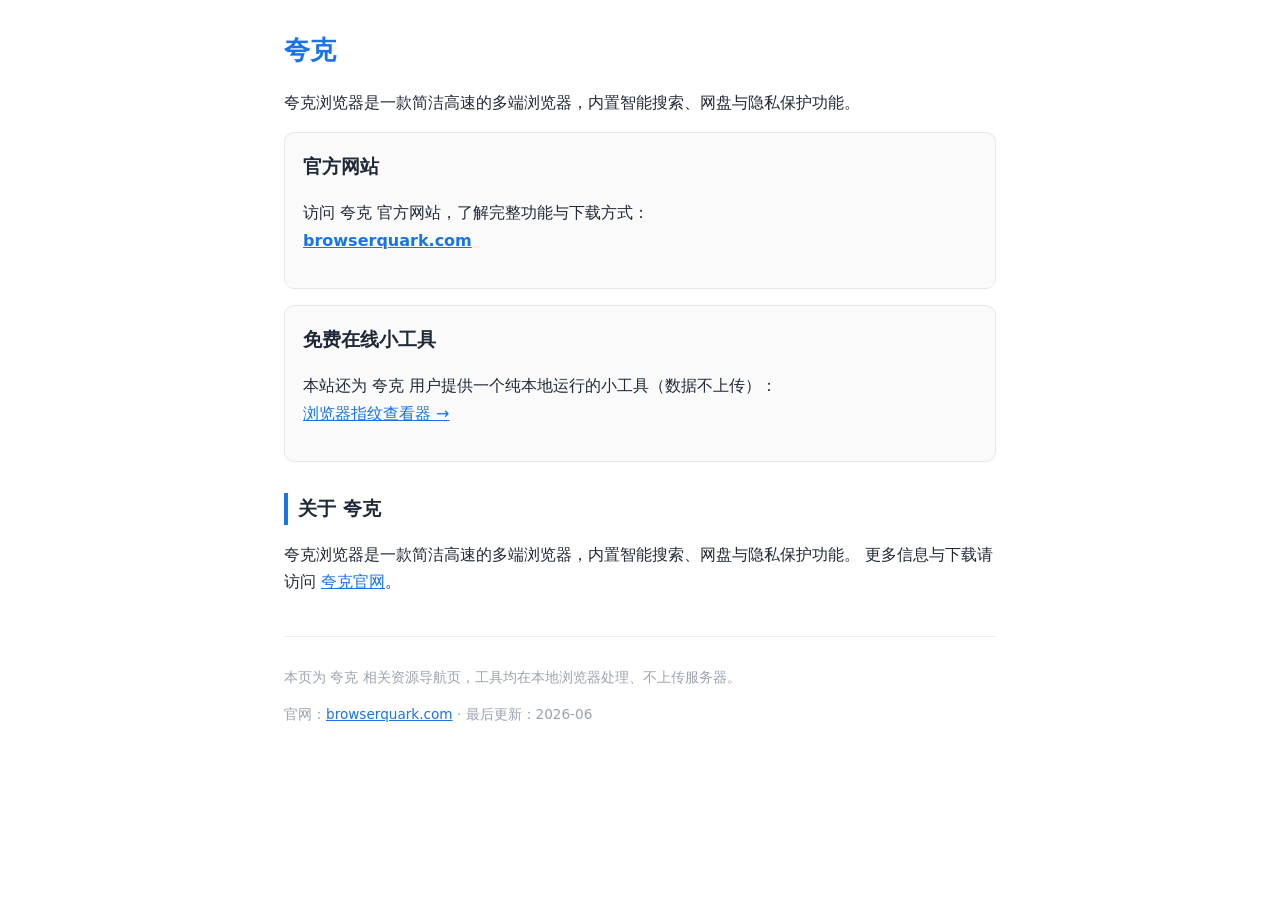
==== index.html @ de8aa3da "add homepage" ====
<!DOCTYPE html>
<html lang="zh-CN">
<head>
<meta charset="UTF-8">
<meta name="viewport" content="width=device-width,initial-scale=1">
<title>夸克 浏览器电脑版 - 官方资源与在线工具</title>
<meta name="description" content="夸克相关资源导航：官网入口与免费在线小工具。夸克浏览器是一款简洁高速的多端浏览器，内置智能搜索、网盘与隐私保护功能。">
<link rel="canonical" href="https://trimbley.github.io/">
<meta property="og:title" content="夸克 浏览器电脑版">
<meta property="og:description" content="夸克官网入口与免费在线小工具。">
<meta property="og:type" content="website">
<meta property="og:url" content="https://trimbley.github.io/">
<style>:root{--b:#1a73e8}*{box-sizing:border-box}body{font-family:system-ui,-apple-system,"Segoe UI",sans-serif;max-width:760px;margin:0 auto;padding:24px;color:#1f2937;line-height:1.7;background:#fff}h1{color:var(--b);font-size:1.6rem;margin:.2em 0}h2{font-size:1.2rem;margin-top:1.6em;border-left:4px solid var(--b);padding-left:10px}.card{border:1px solid #e5e7eb;border-radius:10px;padding:18px;margin:16px 0;background:#fafafa}a{color:var(--b)}footer{margin-top:40px;padding-top:16px;border-top:1px solid #eee;color:#9ca3af;font-size:.85rem}</style>
</head>
<body>
<h1>夸克</h1>
<p>夸克浏览器是一款简洁高速的多端浏览器，内置智能搜索、网盘与隐私保护功能。</p>
<div class="card">
<h2 style="margin-top:0;border:0;padding:0">官方网站</h2>
<p>访问 夸克 官方网站，了解完整功能与下载方式：<br>
<a href="https://browserquark.com/"><strong>browserquark.com</strong></a></p>
</div>
<div class="card">
<h2 style="margin-top:0;border:0;padding:0">免费在线小工具</h2>
<p>本站还为 夸克 用户提供一个纯本地运行的小工具（数据不上传）：<br>
<a href="https://trimbley.github.io/browserquark-fingerprint-viewer/">浏览器指纹查看器 →</a></p>
</div>
<h2>关于 夸克</h2>
<p>夸克浏览器是一款简洁高速的多端浏览器，内置智能搜索、网盘与隐私保护功能。 更多信息与下载请访问 <a href="https://browserquark.com/">夸克官网</a>。</p>
<footer>
<p>本页为 夸克 相关资源导航页，工具均在本地浏览器处理、不上传服务器。</p>
<p>官网：<a href="https://browserquark.com/">browserquark.com</a> · 最后更新：2026-06</p>
</footer>
</body>
</html>
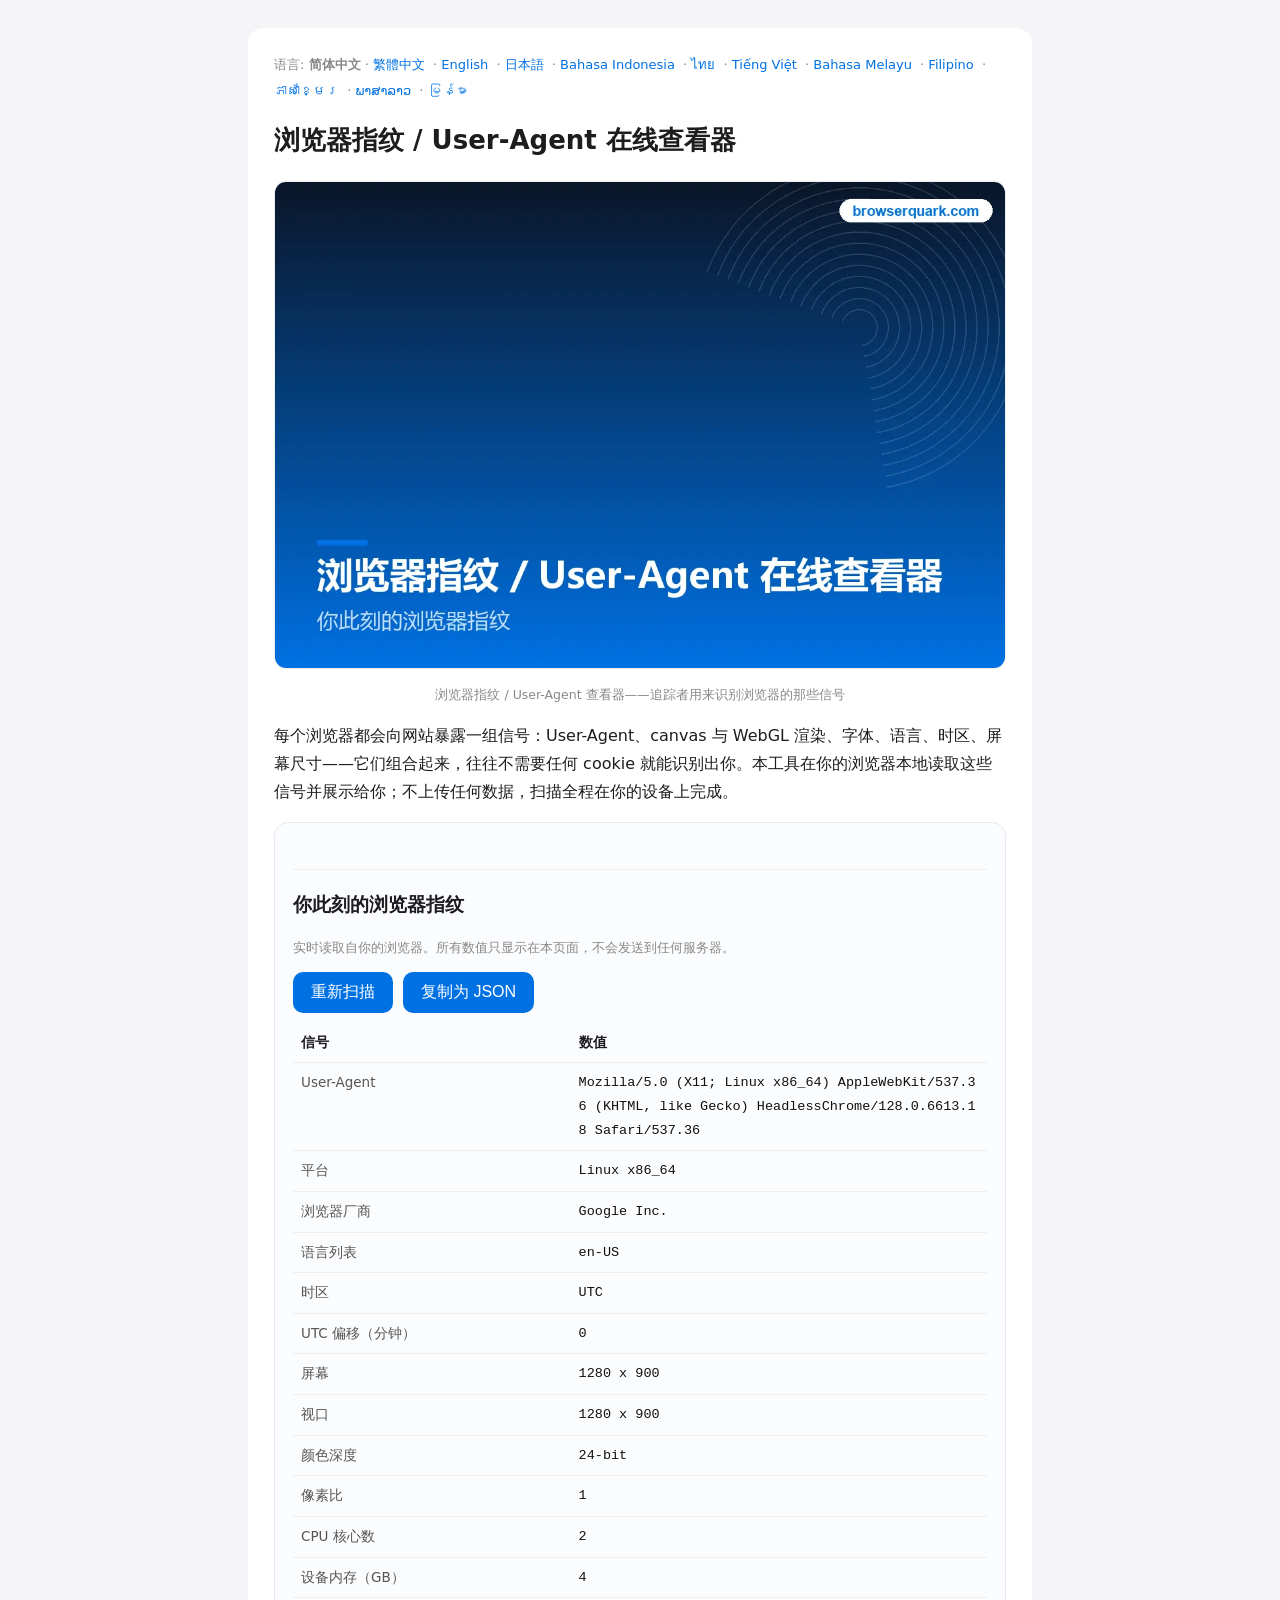
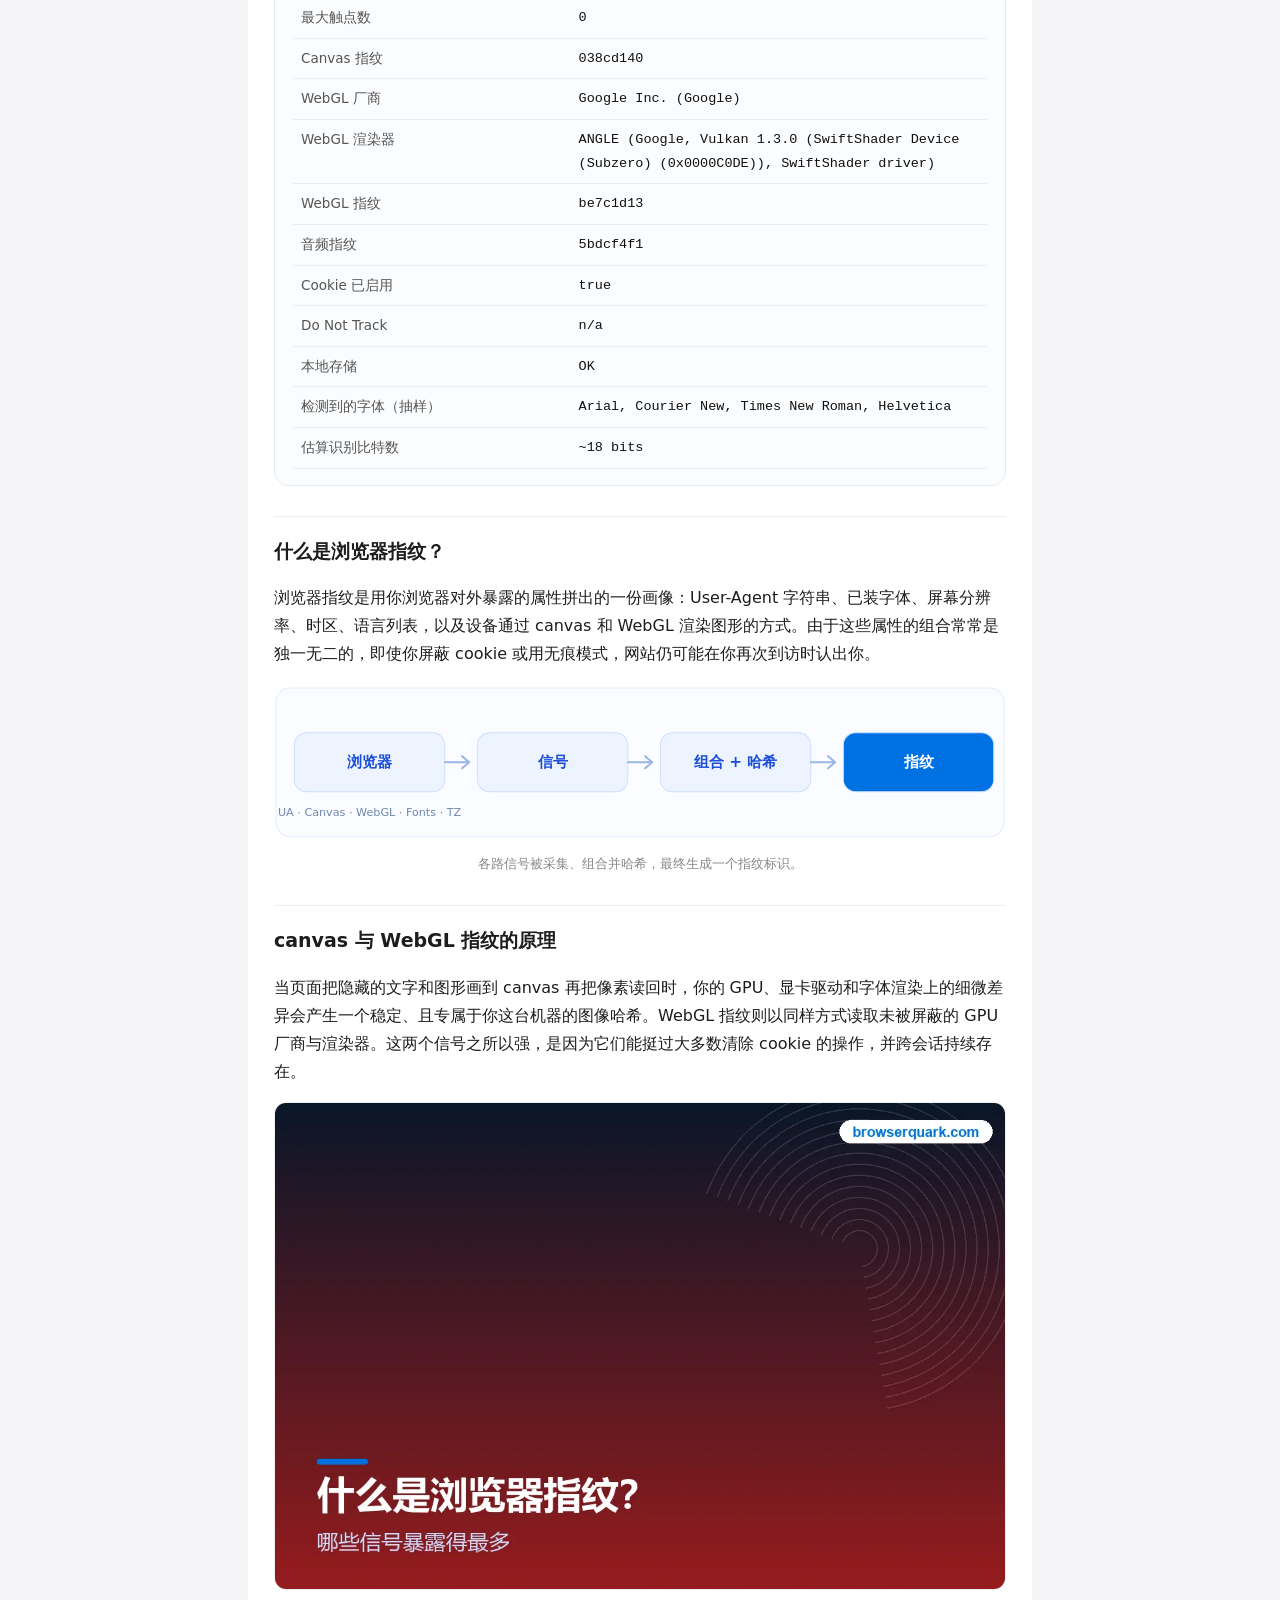
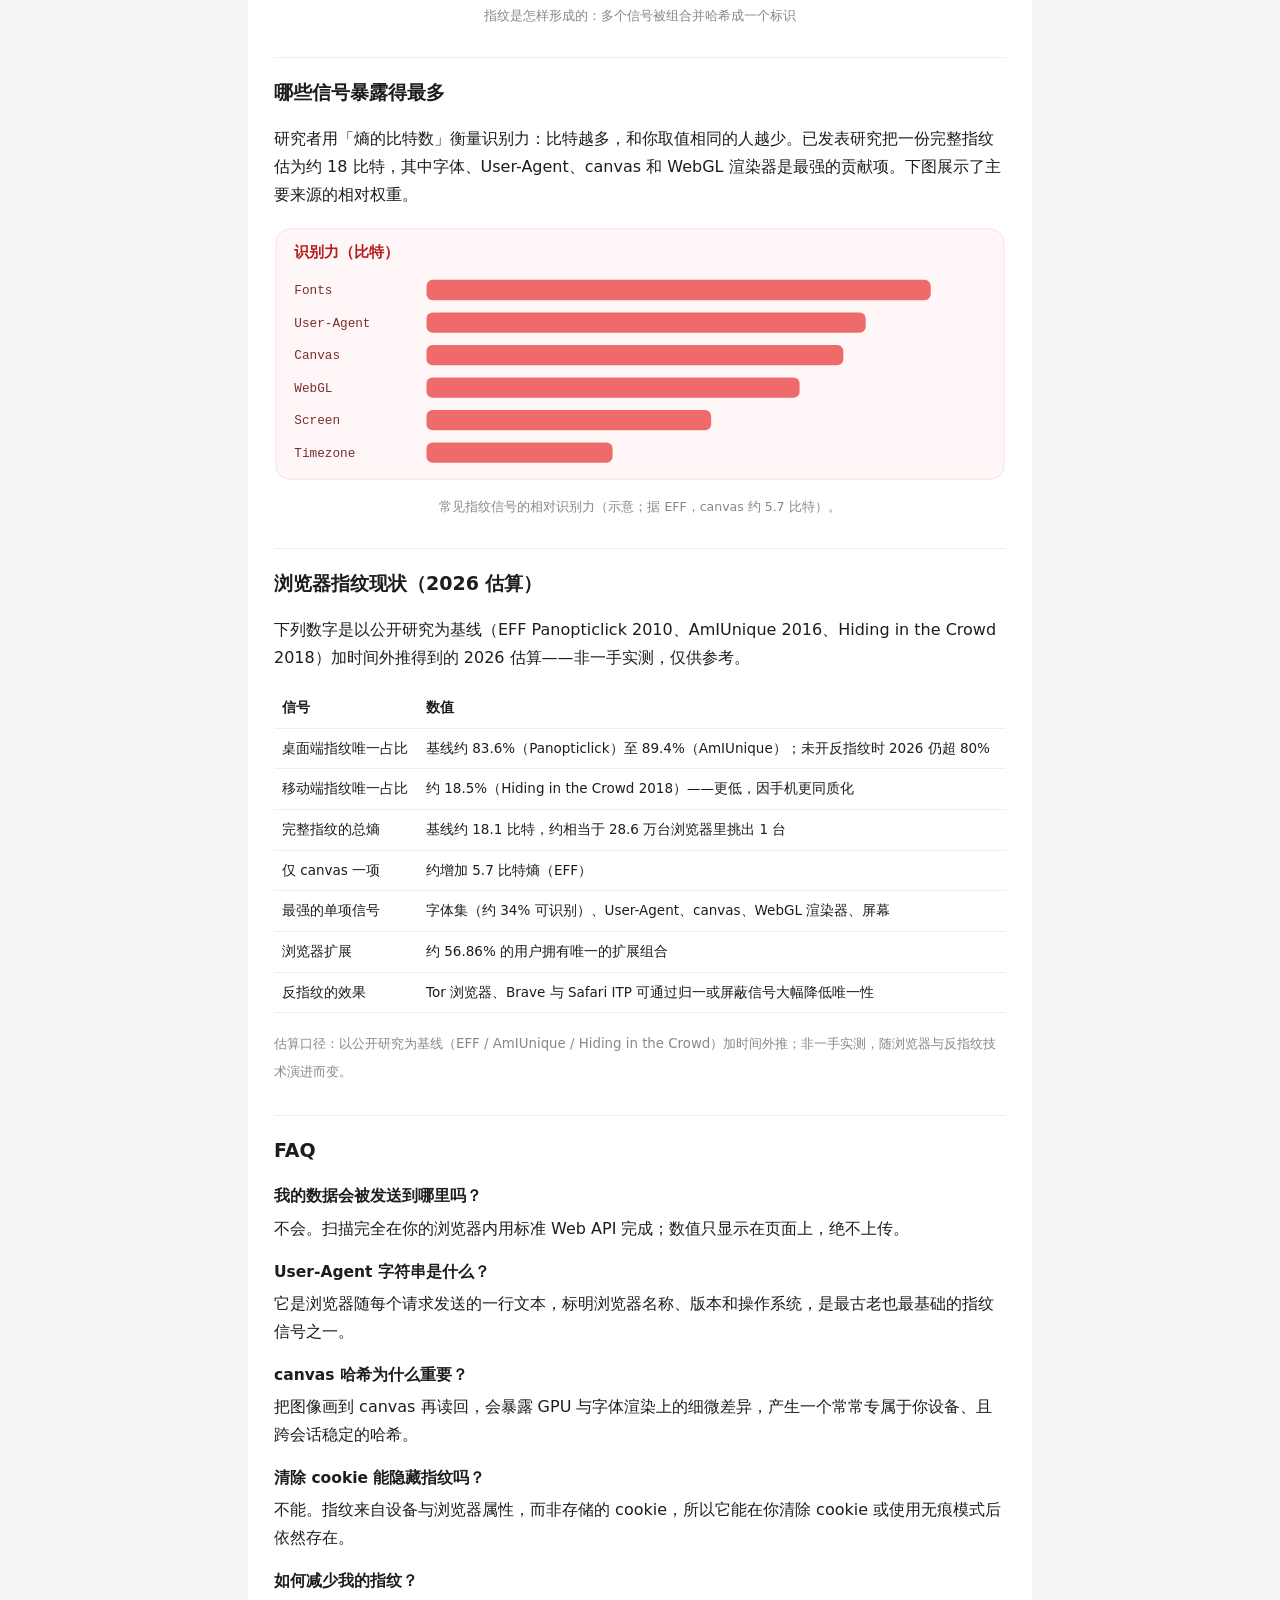
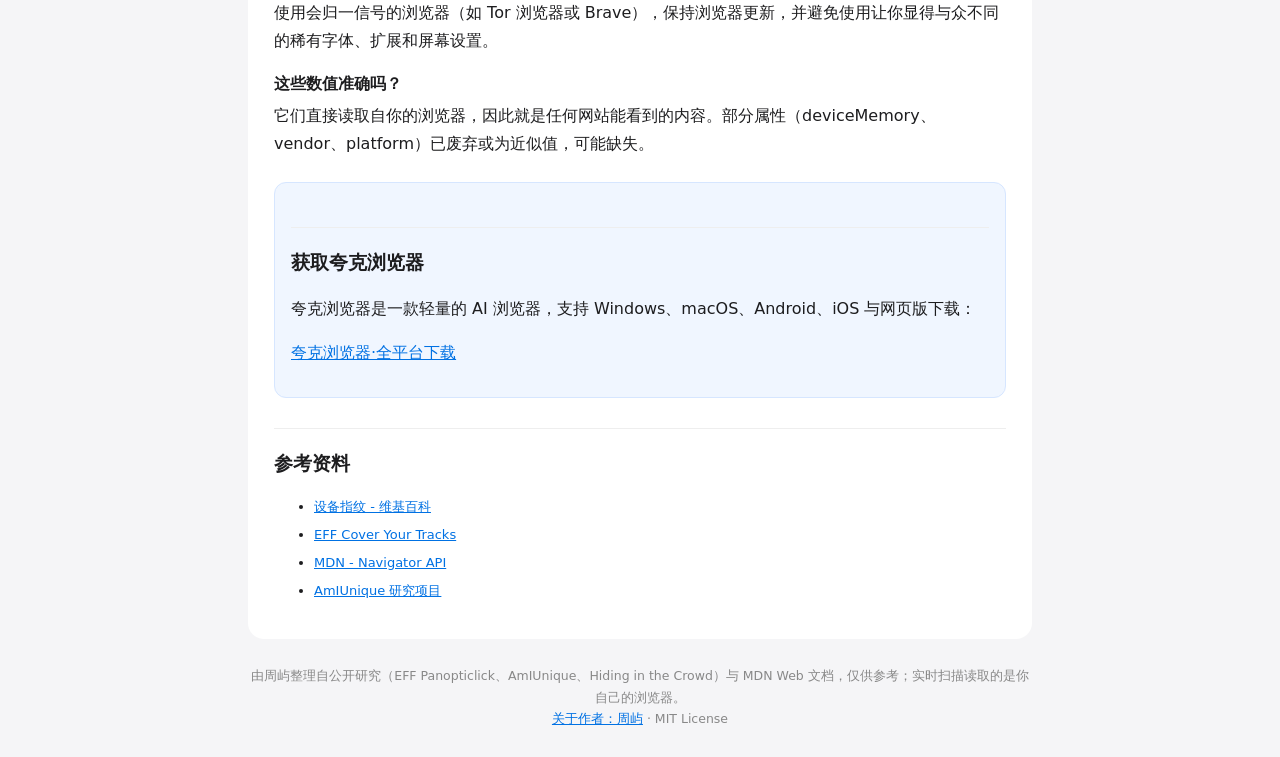
==== commit b143d8e2: "build io fingerprint viewer: index.html" ====
--- a/index.html
+++ b/index.html
@@ -1,35 +1,147 @@
-<!DOCTYPE html>
-<html lang="zh-CN">
-<head>
-<meta charset="UTF-8">
+<!DOCTYPE html><html lang="zh-Hans"><head><meta charset="utf-8">
 <meta name="viewport" content="width=device-width,initial-scale=1">
-<title>夸克 浏览器电脑版 - 官方资源与在线工具</title>
-<meta name="description" content="夸克相关资源导航：官网入口与免费在线小工具。夸克浏览器是一款简洁高速的多端浏览器，内置智能搜索、网盘与隐私保护功能。">
+<title>浏览器指纹 / User-Agent 在线查看器 - 看看你的浏览器泄露了什么</title>
+<meta name="description" content="免费纯客户端工具：一键查看本机浏览器的 User-Agent、canvas 与 WebGL 指纹、语言、时区、屏幕与硬件信息——这些正是追踪者用来识别你的信号。">
 <link rel="canonical" href="https://trimbley.github.io/">
-<meta property="og:title" content="夸克 浏览器电脑版">
-<meta property="og:description" content="夸克官网入口与免费在线小工具。">
-<meta property="og:type" content="website">
-<meta property="og:url" content="https://trimbley.github.io/">
-<style>:root{--b:#1a73e8}*{box-sizing:border-box}body{font-family:system-ui,-apple-system,"Segoe UI",sans-serif;max-width:760px;margin:0 auto;padding:24px;color:#1f2937;line-height:1.7;background:#fff}h1{color:var(--b);font-size:1.6rem;margin:.2em 0}h2{font-size:1.2rem;margin-top:1.6em;border-left:4px solid var(--b);padding-left:10px}.card{border:1px solid #e5e7eb;border-radius:10px;padding:18px;margin:16px 0;background:#fafafa}a{color:var(--b)}footer{margin-top:40px;padding-top:16px;border-top:1px solid #eee;color:#9ca3af;font-size:.85rem}</style>
+<link rel="alternate" hreflang="zh-Hans" href="https://trimbley.github.io/">
+<link rel="alternate" hreflang="zh-Hant" href="https://trimbley.github.io/zh-tw/">
+<link rel="alternate" hreflang="en" href="https://trimbley.github.io/en/">
+<link rel="alternate" hreflang="ja" href="https://trimbley.github.io/ja/">
+<link rel="alternate" hreflang="id" href="https://trimbley.github.io/id/">
+<link rel="alternate" hreflang="th" href="https://trimbley.github.io/th/">
+<link rel="alternate" hreflang="vi" href="https://trimbley.github.io/vi/">
+<link rel="alternate" hreflang="ms" href="https://trimbley.github.io/ms/">
+<link rel="alternate" hreflang="fil" href="https://trimbley.github.io/fil/">
+<link rel="alternate" hreflang="km" href="https://trimbley.github.io/km/">
+<link rel="alternate" hreflang="lo" href="https://trimbley.github.io/lo/">
+<link rel="alternate" hreflang="my" href="https://trimbley.github.io/my/">
+<link rel="alternate" hreflang="x-default" href="https://trimbley.github.io/">
+<meta property="og:title" content="浏览器指纹 / User-Agent 在线查看器 - 看看你的浏览器泄露了什么"><meta property="og:description" content="免费纯客户端工具：一键查看本机浏览器的 User-Agent、canvas 与 WebGL 指纹、语言、时区、屏幕与硬件信息——这些正是追踪者用来识别你的信号。"><meta property="og:type" content="website"><meta property="og:url" content="https://trimbley.github.io/"><meta property="og:image" content="https://trimbley.github.io/img/cover_zh.png">
+<link rel="stylesheet" href="/style.css">
+<script type="application/ld+json">
+{
+ "@context": "https://schema.org",
+ "@graph": [
+  {
+   "@type": "WebApplication",
+   "name": "浏览器指纹 / User-Agent 在线查看器 - 看看你的浏览器泄露了什么",
+   "url": "https://trimbley.github.io/",
+   "applicationCategory": "UtilitiesApplication",
+   "operatingSystem": "Web browser",
+   "browserRequirements": "Requires JavaScript",
+   "inLanguage": "zh-Hans",
+   "description": "免费纯客户端工具：一键查看本机浏览器的 User-Agent、canvas 与 WebGL 指纹、语言、时区、屏幕与硬件信息——这些正是追踪者用来识别你的信号。",
+   "isAccessibleForFree": true,
+   "offers": {
+    "@type": "Offer",
+    "price": "0",
+    "priceCurrency": "USD"
+   },
+   "author": {
+    "@type": "Person",
+    "name": "Zhou Yu",
+    "url": "https://trimbley.github.io/about-zhouyu/"
+   }
+  },
+  {
+   "@type": "FAQPage",
+   "inLanguage": "zh-Hans",
+   "url": "https://trimbley.github.io/",
+   "mainEntity": [
+    {
+     "@type": "Question",
+     "name": "我的数据会被发送到哪里吗？",
+     "acceptedAnswer": {
+      "@type": "Answer",
+      "text": "不会。扫描完全在你的浏览器内用标准 Web API 完成；数值只显示在页面上，绝不上传。"
+     }
+    },
+    {
+     "@type": "Question",
+     "name": "User-Agent 字符串是什么？",
+     "acceptedAnswer": {
+      "@type": "Answer",
+      "text": "它是浏览器随每个请求发送的一行文本，标明浏览器名称、版本和操作系统，是最古老也最基础的指纹信号之一。"
+     }
+    },
+    {
+     "@type": "Question",
+     "name": "canvas 哈希为什么重要？",
+     "acceptedAnswer": {
+      "@type": "Answer",
+      "text": "把图像画到 canvas 再读回，会暴露 GPU 与字体渲染上的细微差异，产生一个常常专属于你设备、且跨会话稳定的哈希。"
+     }
+    },
+    {
+     "@type": "Question",
+     "name": "清除 cookie 能隐藏指纹吗？",
+     "acceptedAnswer": {
+      "@type": "Answer",
+      "text": "不能。指纹来自设备与浏览器属性，而非存储的 cookie，所以它能在你清除 cookie 或使用无痕模式后依然存在。"
+     }
+    },
+    {
+     "@type": "Question",
+     "name": "如何减少我的指纹？",
+     "acceptedAnswer": {
+      "@type": "Answer",
+      "text": "使用会归一信号的浏览器（如 Tor 浏览器或 Brave），保持浏览器更新，并避免使用让你显得与众不同的稀有字体、扩展和屏幕设置。"
+     }
+    },
+    {
+     "@type": "Question",
+     "name": "这些数值准确吗？",
+     "acceptedAnswer": {
+      "@type": "Answer",
+      "text": "它们直接读取自你的浏览器，因此就是任何网站能看到的内容。部分属性（deviceMemory、vendor、platform）已废弃或为近似值，可能缺失。"
+     }
+    }
+   ]
+  }
+ ]
+}
+</script>
 </head>
-<body>
-<h1>夸克</h1>
-<p>夸克浏览器是一款简洁高速的多端浏览器，内置智能搜索、网盘与隐私保护功能。</p>
-<div class="card">
-<h2 style="margin-top:0;border:0;padding:0">官方网站</h2>
-<p>访问 夸克 官方网站，了解完整功能与下载方式：<br>
-<a href="https://browserquark.com/"><strong>browserquark.com</strong></a></p>
+<body><div class="wrap"><main>
+<nav class="lang">语言: <strong>简体中文</strong> · <a href="/zh-tw/">繁體中文</a> · <a href="/en/">English</a> · <a href="/ja/">日本語</a> · <a href="/id/">Bahasa Indonesia</a> · <a href="/th/">ไทย</a> · <a href="/vi/">Tiếng Việt</a> · <a href="/ms/">Bahasa Melayu</a> · <a href="/fil/">Filipino</a> · <a href="/km/">ភាសាខ្មែរ</a> · <a href="/lo/">ພາສາລາວ</a> · <a href="/my/">မြန်မာ</a></nav>
+<h1>浏览器指纹 / User-Agent 在线查看器</h1>
+<figure class="i4png"><picture><source type="image/webp" srcset="/img/cover_zh.webp"><img src="/img/cover_zh.png" alt="浏览器指纹与 User-Agent 查看器工具示意图" fetchpriority="high" width="1120" height="746" style="width:100%;height:auto;border-radius:12px;border:1px solid #eee"></picture><figcaption>浏览器指纹 / User-Agent 查看器——追踪者用来识别浏览器的那些信号</figcaption></figure>
+<p>每个浏览器都会向网站暴露一组信号：User-Agent、canvas 与 WebGL 渲染、字体、语言、时区、屏幕尺寸——它们组合起来，往往不需要任何 cookie 就能识别出你。本工具在你的浏览器本地读取这些信号并展示给你；不上传任何数据，扫描全程在你的设备上完成。</p>
+<section class="tool"><h2>你此刻的浏览器指纹</h2><p class="note">实时读取自你的浏览器。所有数值只显示在本页面，不会发送到任何服务器。</p><div class="btns"><button id="rescan">重新扫描</button><button id="copyjson">复制为 JSON</button></div><table id="fp"></table></section>
+<h2>什么是浏览器指纹？</h2><p>浏览器指纹是用你浏览器对外暴露的属性拼出的一份画像：User-Agent 字符串、已装字体、屏幕分辨率、时区、语言列表，以及设备通过 canvas 和 WebGL 渲染图形的方式。由于这些属性的组合常常是独一无二的，即使你屏蔽 cookie 或用无痕模式，网站仍可能在你再次到访时认出你。</p>
+<figure><svg viewBox="0 0 720 150" xmlns="http://www.w3.org/2000/svg" role="img" aria-label="浏览器"><rect x="2" y="2" width="716" height="146" rx="14" fill="#fafcff" stroke="#e3ecfb"/><rect x="20" y="46" width="148" height="58" rx="12" fill="#eef4ff" stroke="#cfe0ff"/><text x="94" y="80" font-family="system-ui,Segoe UI,Arial" font-size="15" font-weight="600" fill="#1d4ed8" text-anchor="middle">浏览器</text><path d="M168 75 l24 0 m-7 -6 l7 6 l-7 6" stroke="#9bb6e6" stroke-width="2" fill="none" stroke-linecap="round" stroke-linejoin="round"/><rect x="200" y="46" width="148" height="58" rx="12" fill="#eef4ff" stroke="#cfe0ff"/><text x="274" y="80" font-family="system-ui,Segoe UI,Arial" font-size="15" font-weight="600" fill="#1d4ed8" text-anchor="middle">信号</text><path d="M348 75 l24 0 m-7 -6 l7 6 l-7 6" stroke="#9bb6e6" stroke-width="2" fill="none" stroke-linecap="round" stroke-linejoin="round"/><rect x="380" y="46" width="148" height="58" rx="12" fill="#eef4ff" stroke="#cfe0ff"/><text x="454" y="80" font-family="system-ui,Segoe UI,Arial" font-size="15" font-weight="600" fill="#1d4ed8" text-anchor="middle">组合 + 哈希</text><path d="M528 75 l24 0 m-7 -6 l7 6 l-7 6" stroke="#9bb6e6" stroke-width="2" fill="none" stroke-linecap="round" stroke-linejoin="round"/><rect x="560" y="46" width="148" height="58" rx="12" fill="#0071e3" stroke="#cfe0ff"/><text x="634" y="80" font-family="system-ui,Segoe UI,Arial" font-size="15" font-weight="600" fill="#ffffff" text-anchor="middle">指纹</text><text x="94" y="128" font-family="system-ui,Arial" font-size="11" fill="#7088b0" text-anchor="middle">UA · Canvas · WebGL · Fonts · TZ</text></svg><figcaption>各路信号被采集、组合并哈希，最终生成一个指纹标识。</figcaption></figure>
+<h2>canvas 与 WebGL 指纹的原理</h2><p>当页面把隐藏的文字和图形画到 canvas 再把像素读回时，你的 GPU、显卡驱动和字体渲染上的细微差异会产生一个稳定、且专属于你这台机器的图像哈希。WebGL 指纹则以同样方式读取未被屏蔽的 GPU 厂商与渲染器。这两个信号之所以强，是因为它们能挺过大多数清除 cookie 的操作，并跨会话持续存在。</p>
+<figure class="i4png"><picture><source type="image/webp" srcset="/img/board_zh.webp"><img src="/img/board_zh.png" alt="浏览器指纹熵来源示意图" loading="lazy" width="1120" height="746" style="width:100%;height:auto;border-radius:12px;border:1px solid #eee"></picture><figcaption>指纹是怎样形成的：多个信号被组合并哈希成一个标识</figcaption></figure>
+<h2>哪些信号暴露得最多</h2><p>研究者用「熵的比特数」衡量识别力：比特越多，和你取值相同的人越少。已发表研究把一份完整指纹估为约 18 比特，其中字体、User-Agent、canvas 和 WebGL 渲染器是最强的贡献项。下图展示了主要来源的相对权重。</p>
+<figure><svg viewBox="0 0 720 250" xmlns="http://www.w3.org/2000/svg" role="img" aria-label="识别力（比特）"><rect x="2" y="2" width="716" height="246" rx="14" fill="#fff7f7" stroke="#fde2e2"/><text x="20" y="30" font-family="system-ui,Segoe UI,Arial" font-size="15" font-weight="700" fill="#b91c1c">识别力（比特）</text><text x="20" y="66" font-family="ui-monospace,Consolas,monospace" font-size="12.5" fill="#7a2e2e">Fonts</text><rect x="150" y="52" width="496" height="20" rx="6" fill="#ef6a6a"/><text x="20" y="98" font-family="ui-monospace,Consolas,monospace" font-size="12.5" fill="#7a2e2e">User-Agent</text><rect x="150" y="84" width="432" height="20" rx="6" fill="#ef6a6a"/><text x="20" y="130" font-family="ui-monospace,Consolas,monospace" font-size="12.5" fill="#7a2e2e">Canvas</text><rect x="150" y="116" width="410" height="20" rx="6" fill="#ef6a6a"/><text x="20" y="162" font-family="ui-monospace,Consolas,monospace" font-size="12.5" fill="#7a2e2e">WebGL</text><rect x="150" y="148" width="367" height="20" rx="6" fill="#ef6a6a"/><text x="20" y="194" font-family="ui-monospace,Consolas,monospace" font-size="12.5" fill="#7a2e2e">Screen</text><rect x="150" y="180" width="280" height="20" rx="6" fill="#ef6a6a"/><text x="20" y="226" font-family="ui-monospace,Consolas,monospace" font-size="12.5" fill="#7a2e2e">Timezone</text><rect x="150" y="212" width="183" height="20" rx="6" fill="#ef6a6a"/></svg><figcaption>常见指纹信号的相对识别力（示意；据 EFF，canvas 约 5.7 比特）。</figcaption></figure>
+<section class="i4data">
+<h2>浏览器指纹现状（2026 估算）</h2>
+<p>下列数字是以公开研究为基线（EFF Panopticlick 2010、AmIUnique 2016、Hiding in the Crowd 2018）加时间外推得到的 2026 估算——非一手实测，仅供参考。</p>
+<table>
+<tr><th>信号</th><th>数值</th></tr><tr><td>桌面端指纹唯一占比</td><td>基线约 83.6%（Panopticlick）至 89.4%（AmIUnique）；未开反指纹时 2026 仍超 80%</td></tr><tr><td>移动端指纹唯一占比</td><td>约 18.5%（Hiding in the Crowd 2018）——更低，因手机更同质化</td></tr><tr><td>完整指纹的总熵</td><td>基线约 18.1 比特，约相当于 28.6 万台浏览器里挑出 1 台</td></tr><tr><td>仅 canvas 一项</td><td>约增加 5.7 比特熵（EFF）</td></tr><tr><td>最强的单项信号</td><td>字体集（约 34% 可识别）、User-Agent、canvas、WebGL 渲染器、屏幕</td></tr><tr><td>浏览器扩展</td><td>约 56.86% 的用户拥有唯一的扩展组合</td></tr><tr><td>反指纹的效果</td><td>Tor 浏览器、Brave 与 Safari ITP 可通过归一或屏蔽信号大幅降低唯一性</td></tr>
+</table>
+<p><small>估算口径：以公开研究为基线（EFF / AmIUnique / Hiding in the Crowd）加时间外推；非一手实测，随浏览器与反指纹技术演进而变。</small></p>
+</section>
+<div class="faq"><h2>FAQ</h2>
+<h3>我的数据会被发送到哪里吗？</h3>
+<p>不会。扫描完全在你的浏览器内用标准 Web API 完成；数值只显示在页面上，绝不上传。</p>
+<h3>User-Agent 字符串是什么？</h3>
+<p>它是浏览器随每个请求发送的一行文本，标明浏览器名称、版本和操作系统，是最古老也最基础的指纹信号之一。</p>
+<h3>canvas 哈希为什么重要？</h3>
+<p>把图像画到 canvas 再读回，会暴露 GPU 与字体渲染上的细微差异，产生一个常常专属于你设备、且跨会话稳定的哈希。</p>
+<h3>清除 cookie 能隐藏指纹吗？</h3>
+<p>不能。指纹来自设备与浏览器属性，而非存储的 cookie，所以它能在你清除 cookie 或使用无痕模式后依然存在。</p>
+<h3>如何减少我的指纹？</h3>
+<p>使用会归一信号的浏览器（如 Tor 浏览器或 Brave），保持浏览器更新，并避免使用让你显得与众不同的稀有字体、扩展和屏幕设置。</p>
+<h3>这些数值准确吗？</h3>
+<p>它们直接读取自你的浏览器，因此就是任何网站能看到的内容。部分属性（deviceMemory、vendor、platform）已废弃或为近似值，可能缺失。</p>
 </div>
-<div class="card">
-<h2 style="margin-top:0;border:0;padding:0">免费在线小工具</h2>
-<p>本站还为 夸克 用户提供一个纯本地运行的小工具（数据不上传）：<br>
-<a href="https://trimbley.github.io/browserquark-fingerprint-viewer/">浏览器指纹查看器 →</a></p>
+<div class="related"><h2>获取夸克浏览器</h2><p>夸克浏览器是一款轻量的 AI 浏览器，支持 Windows、macOS、Android、iOS 与网页版下载：</p>
+<p><a href="https://browserquark.com/download/">夸克浏览器·全平台下载</a></p></div>
+<div class="sources"><h2>参考资料</h2><ul><li><a href="https://en.wikipedia.org/wiki/Device_fingerprint" rel="nofollow noopener" target="_blank">设备指纹 - 维基百科</a></li><li><a href="https://coveryourtracks.eff.org/" rel="nofollow noopener" target="_blank">EFF Cover Your Tracks</a></li><li><a href="https://developer.mozilla.org/en-US/docs/Web/API/Navigator" rel="nofollow noopener" target="_blank">MDN - Navigator API</a></li><li><a href="https://amiunique.org/" rel="nofollow noopener" target="_blank">AmIUnique 研究项目</a></li></ul></div>
+</main>
+<footer>由周屿整理自公开研究（EFF Panopticlick、AmIUnique、Hiding in the Crowd）与 MDN Web 文档，仅供参考；实时扫描读取的是你自己的浏览器。<br><a href="/about-zhouyu/" rel="author">关于作者：周屿</a> · MIT License</footer>
 </div>
-<h2>关于 夸克</h2>
-<p>夸克浏览器是一款简洁高速的多端浏览器，内置智能搜索、网盘与隐私保护功能。 更多信息与下载请访问 <a href="https://browserquark.com/">夸克官网</a>。</p>
-<footer>
-<p>本页为 夸克 相关资源导航页，工具均在本地浏览器处理、不上传服务器。</p>
-<p>官网：<a href="https://browserquark.com/">browserquark.com</a> · 最后更新：2026-06</p>
-</footer>
-</body>
-</html>+<script>window.FPL={"ua": "User-Agent", "platform": "平台", "vendor": "浏览器厂商", "langs": "语言列表", "tz": "时区", "tzoff": "UTC 偏移（分钟）", "screen": "屏幕", "viewport": "视口", "depth": "颜色深度", "dpr": "像素比", "cores": "CPU 核心数", "mem": "设备内存（GB）", "touch": "最大触点数", "canvas": "Canvas 指纹", "webglv": "WebGL 厂商", "webglr": "WebGL 渲染器", "webglf": "WebGL 指纹", "audio": "音频指纹", "cookies": "Cookie 已启用", "dnt": "Do Not Track", "storage": "本地存储", "fonts": "检测到的字体（抽样）", "uniqueness": "估算识别比特数", "field": "信号", "value": "数值"};</script>
+<script src="/app.js"></script>
+</body></html>
--- a/style.css
+++ b/style.css
@@ -0,0 +1,32 @@
+*{box-sizing:border-box}body{font-family:system-ui,-apple-system,"Segoe UI",Arial;line-height:1.75;color:#1d1d1f;background:#f5f5f7;margin:0}
+.wrap{max-width:820px;margin:0 auto;padding:28px 18px}
+main{background:#fff;border-radius:16px;padding:24px 26px}
+h1{margin-top:0;font-size:26px}h2{font-size:19px;margin-top:30px;border-top:1px solid #eee;padding-top:18px}
+input{font-size:17px;padding:11px 13px;width:100%;border:1px solid #cfcfd4;border-radius:10px}
+button{font-size:16px;padding:10px 18px;margin-top:10px;border:0;border-radius:10px;background:#0071e3;color:#fff;cursor:pointer}
+#out{margin-top:16px;min-height:20px}
+.card{border:1px solid #eee;border-radius:10px;padding:12px 14px;margin-top:10px}
+.code{font-weight:700;color:#0071e3}.label{color:#888;font-size:12.5px;margin-top:8px}
+.cat{display:flex;gap:10px;flex-wrap:wrap}
+.catbox{flex:1 1 240px;border:1px solid #eee;border-radius:12px;padding:12px 14px;background:#fafafa}
+.catbox b{color:#111}.catbox .cs{font-family:ui-monospace,Consolas,monospace;font-size:12.5px;color:#0071e3;display:block;margin:4px 0}
+ul.scenes li{margin:8px 0}
+table{border-collapse:collapse;width:100%;margin-top:10px;font-size:13.5px}
+td,th{border-bottom:1px solid #eee;padding:8px 8px;text-align:left;vertical-align:top}
+.related{margin-top:26px;border-top:2px solid #eee;padding-top:14px}
+a{color:#0071e3}small{color:#888}
+figure{margin:18px 0}figcaption{color:#888;font-size:12.5px;text-align:center;margin-top:6px}
+footer{color:#888;font-size:12.5px;margin-top:26px;text-align:center;line-height:1.7}
+
+.lang{font-size:13px;color:#888;margin:0 0 14px;line-height:2}.lang a{text-decoration:none;margin-right:4px}
+.tool{border:1px solid #e6e9f0;border-radius:14px;padding:16px 18px;margin:16px 0;background:#fbfcfe}
+.tool .note{color:#888;font-size:13px;margin:2px 0 12px}
+.btns{display:flex;gap:10px;flex-wrap:wrap;margin-bottom:8px}
+.btns button{margin-top:0}
+#fp{font-size:13.5px}#fp td:first-child{color:#555;width:40%;white-space:nowrap}
+#fp td:last-child{font-family:ui-monospace,Consolas,monospace;word-break:break-all;color:#111}
+.i4data{margin-top:22px}.i4data table{font-size:13.5px}
+.faq h3{font-size:15.5px;margin:16px 0 4px}.faq p{margin:0 0 6px}
+.related{background:#f0f6ff;border:1px solid #d6e6ff;border-radius:12px;padding:14px 16px;margin-top:24px}
+.sources{margin-top:18px;font-size:13px}.sources li{margin:5px 0}
+figure.i4png{margin:16px 0}
